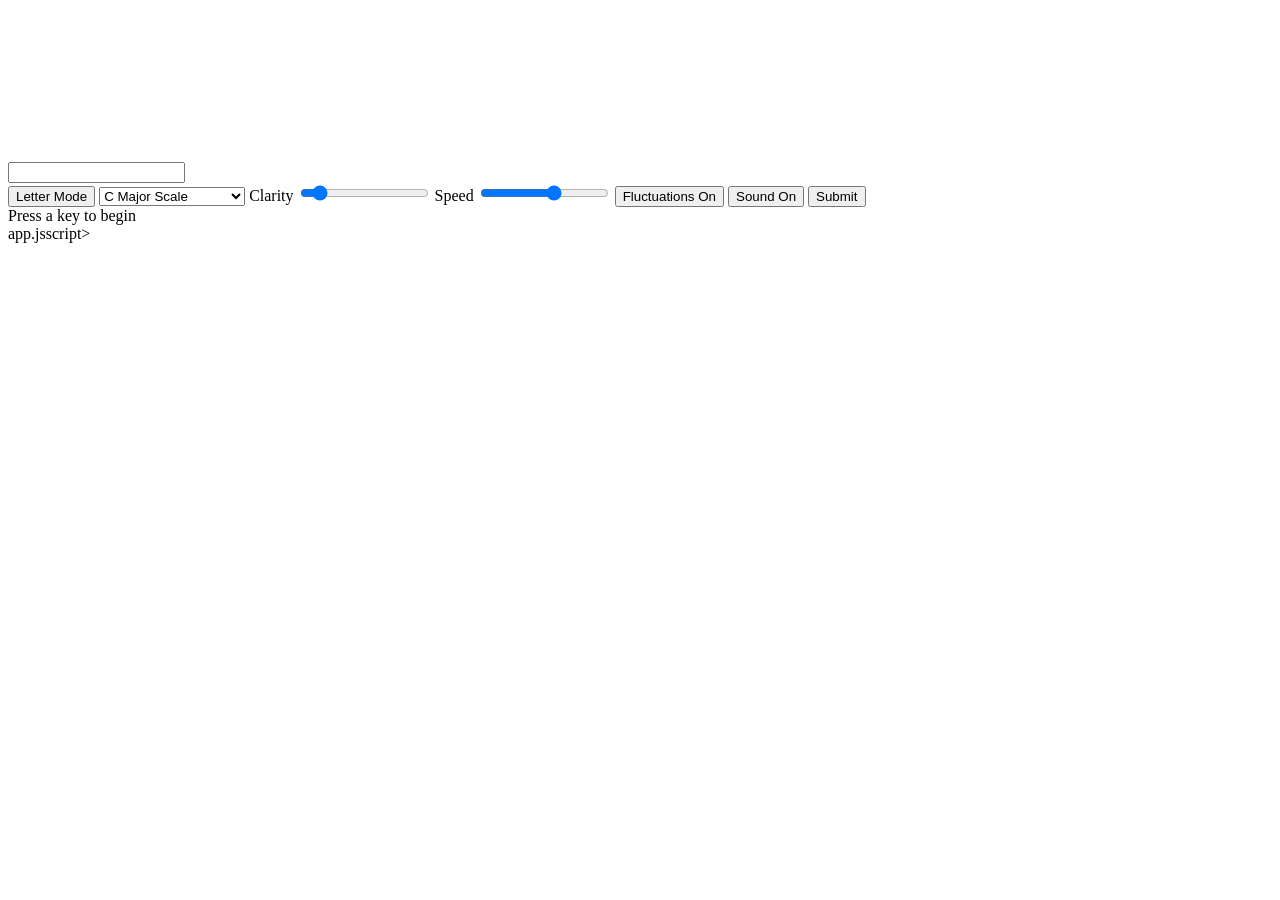
==== index.html @ 9a695ffb "Create index.html" ====
<!DOCTYPE html>
<html>
<head>
    <title>Ion Detector Visualizer</title>
    <link rel="stylesheet"dy>

<div id="wrapper">

    <canvas id="detector"></canvas>

    <div id="bits"></div>

    <div id="phrase"></div>

    <input id="textInput" type="text">

    <div class="controls">

        <button id="modeBtn">
            Letter Mode
        </button>

        <select id="soundScheme">
            <option>C Major Scale</option>
            <option>Space Laser Sounds</option>
            <option>ABC Song</option>
            <option>Smoke on the Water</option>
            <option>Oh Canada</option>
        </select>

        <label>
            Clarity
            <input
                type="range"
                id="clarity"
                min="0.5"
                max="5"
                step="0.1"
                value="1">
        </label>

        <label>
            Speed
            <input
                type="range"
                id="speed"
                min="0.2"
                max="5"
                step="0.1"
                value="3">
        </label>

        <button id="noiseBtn">
            Fluctuations On
        </button>

        <button id="muteBtn">
            Sound On
        </button>

        <button id="submitBtn">
            Submit
        </button>

    </div>

    <div id="status">
        Press a key to begin
    </div>

</div>

app.jsscript>

</body>
</html>
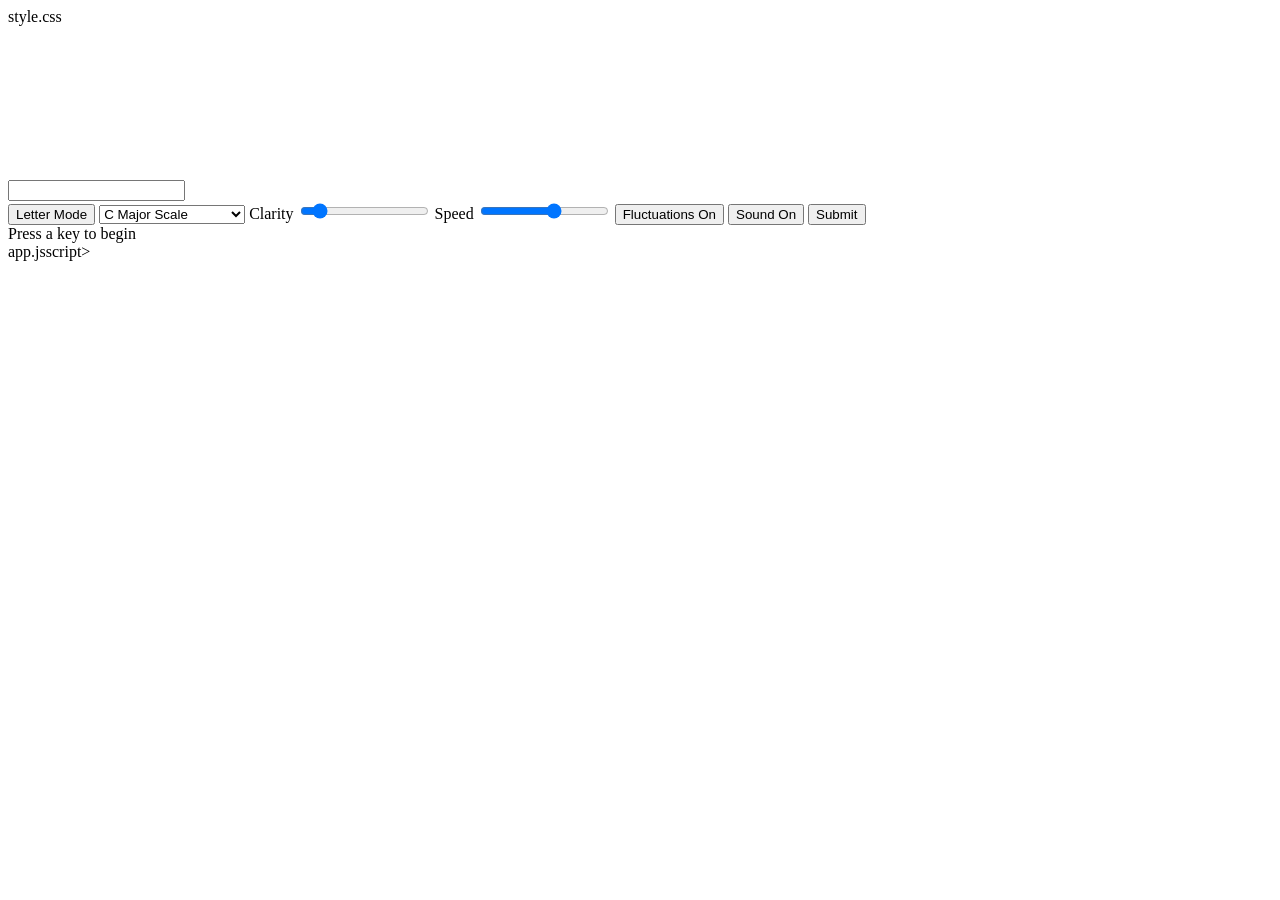
==== commit 76a50dc4: "Update index.html" ====
--- a/index.html
+++ b/index.html
@@ -1,8 +1,14 @@
 <!DOCTYPE html>
 <html>
+
 <head>
+    <meta charset="UTF-8">
     <title>Ion Detector Visualizer</title>
-    <link rel="stylesheet"dy>
+
+    style.css
+</head>
+
+<body>
 
 <div id="wrapper">
 
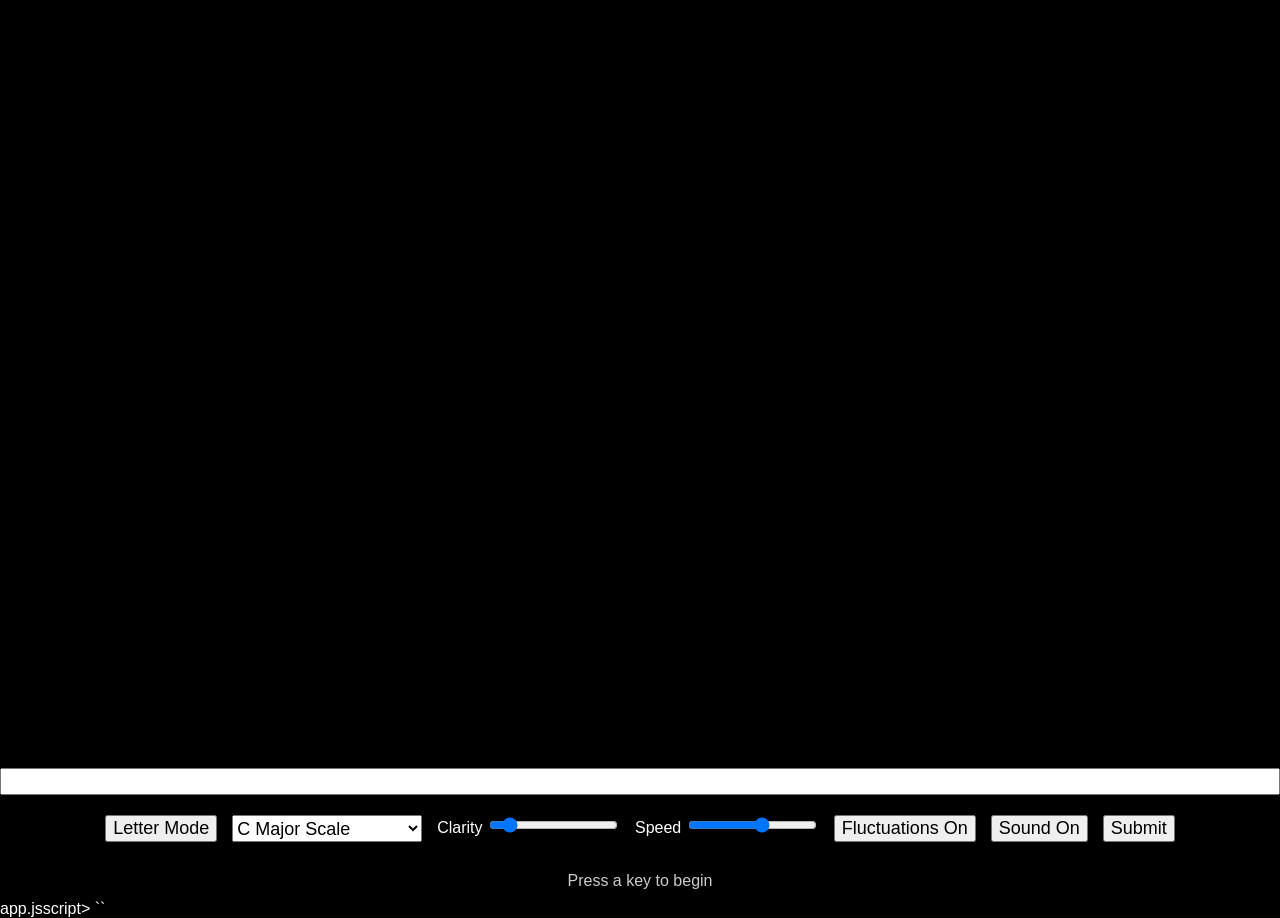
==== commit 325eef97: "Update index.html" ====
--- a/index.html
+++ b/index.html
@@ -5,7 +5,7 @@
     <meta charset="UTF-8">
     <title>Ion Detector Visualizer</title>
 
-    style.css
+    <link rel="stylesheet" href="style.css">
 </head>
 
 <body>
@@ -77,6 +77,7 @@
 </div>
 
 app.jsscript>
+``
 
 </body>
 </html>
--- a/style.css
+++ b/style.css
@@ -0,0 +1,81 @@
+html,
+body {
+
+    margin:0;
+    padding:0;
+    width:100%;
+    height:100%;
+
+    background:black;
+    color:white;
+
+    font-family:Arial;
+}
+
+#wrapper{
+
+    display:flex;
+    flex-direction:column;
+
+    height:100vh;
+}
+
+#detector{
+
+    flex:1;
+
+    background:black;
+
+    width:100%;
+}
+
+#bits{
+
+    display:flex;
+
+    justify-content:center;
+
+    gap:40px;
+
+    font-size:40px;
+
+    padding:10px;
+}
+
+#phrase{
+
+    text-align:center;
+
+    font-size:48px;
+
+    padding:20px;
+}
+
+.controls{
+
+    display:flex;
+
+    flex-wrap:wrap;
+
+    gap:15px;
+
+    justify-content:center;
+
+    padding:20px;
+}
+
+button,
+select,
+input{
+
+    font-size:18px;
+}
+
+#status{
+
+    text-align:center;
+
+    padding:10px;
+
+    color:#cccccc;
+}
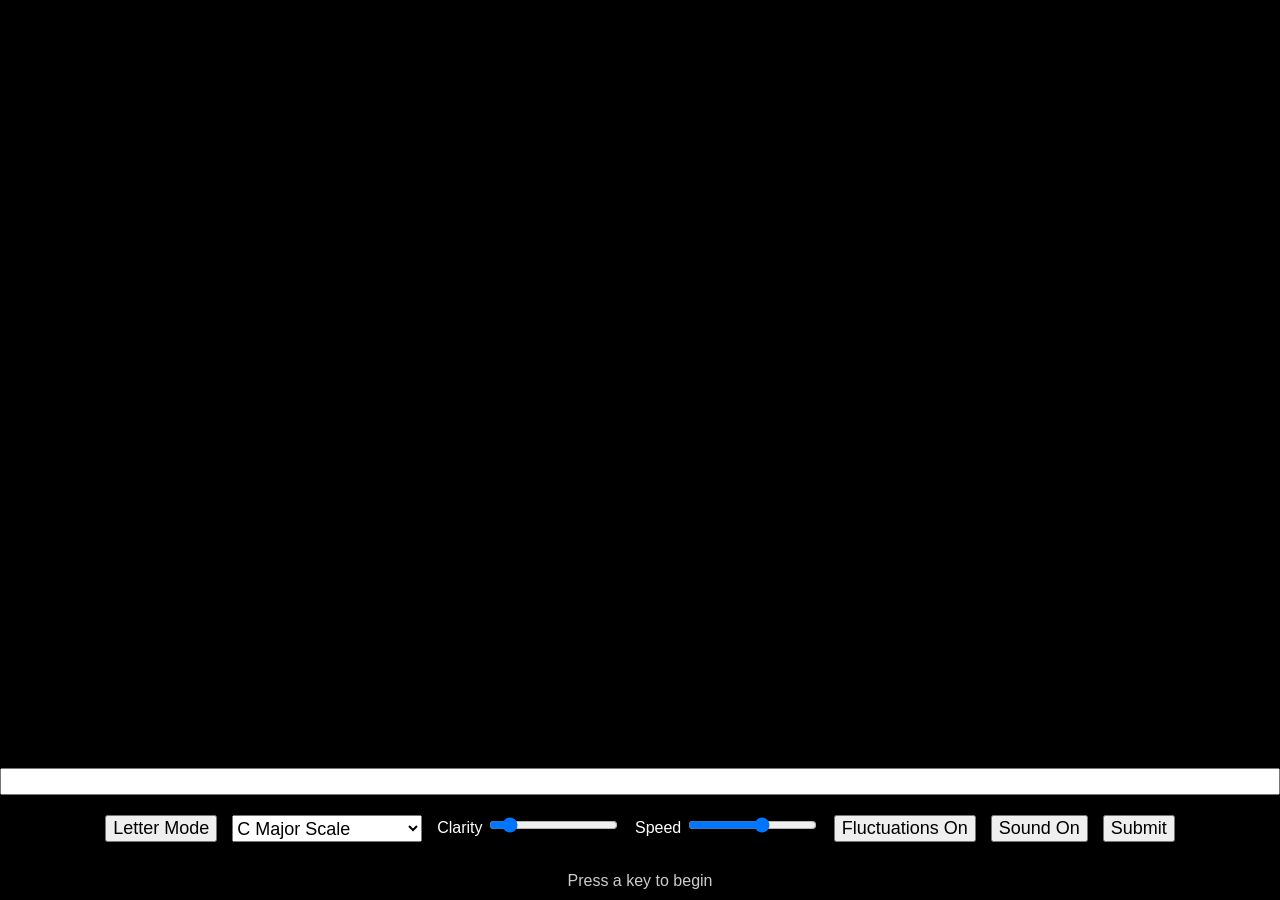
==== commit 1743a4aa: "Update index.html" ====
--- a/index.html
+++ b/index.html
@@ -76,8 +76,7 @@
 
 </div>
 
-app.jsscript>
-``
+<script src="app.js"></script>
 
 </body>
 </html>
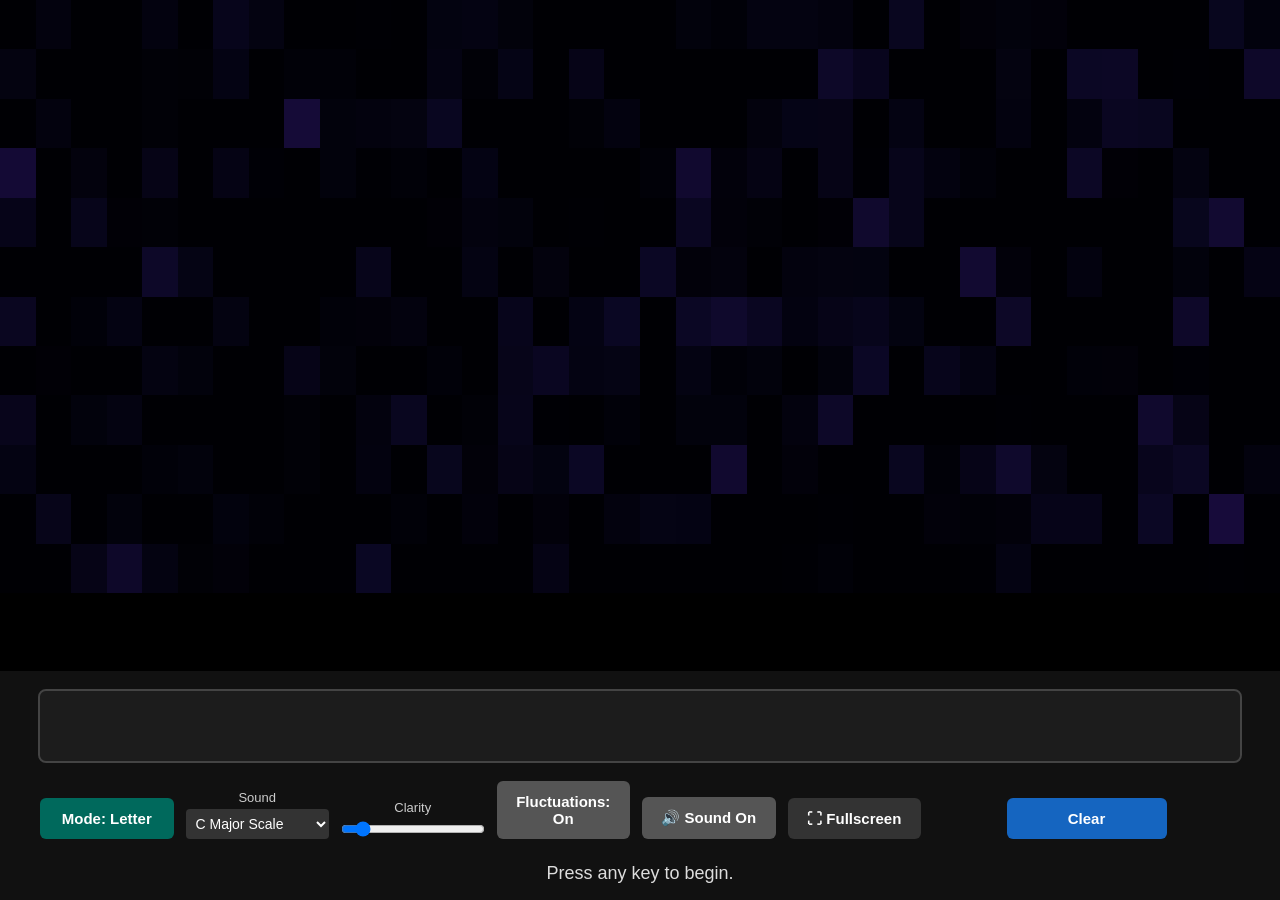
==== commit be957214: "Rename index (1).html to index.html" ====
--- a/index.html
+++ b/index.html
@@ -1,82 +1,48 @@
 <!DOCTYPE html>
-<html>
+<html lang="en">
+<head>
+<meta charset="UTF-8">
+<meta name="viewport" content="width=device-width, initial-scale=1.0">
+<title>Text &rarr; Ion Detector Visualizer</title>
+<link rel="stylesheet" href="style.css">
+</head>
+<body>
+<div id="app">
+  <div id="detectorArea">
+    <canvas id="ionCanvas"></canvas>
+    <div id="placeholderMsg"></div>
+  </div>
 
-<head>
-    <meta charset="UTF-8">
-    <title>Ion Detector Visualizer</title>
+  <div id="bitsRow"></div>
+  <div id="phraseRow"></div>
 
-    <link rel="stylesheet" href="style.css">
-</head>
+  <div id="controlsArea">
+    <input id="entryInput" type="text" autocomplete="off" spellcheck="false">
 
-<body>
+    <div class="controlsRow">
+      <button id="modeBtn" class="appBtn"></button>
 
-<div id="wrapper">
+      <div class="controlGroup">
+        <label>Sound</label>
+        <select id="soundSelect" class="appSelect"></select>
+      </div>
 
-    <canvas id="detector"></canvas>
+      <div class="controlGroup">
+        <label>Clarity</label>
+        <input id="claritySlider" type="range" min="0.5" max="5" step="0.1" value="1">
+      </div>
 
-    <div id="bits"></div>
+      <button id="noiseBtn" class="appBtn"></button>
+      <button id="muteBtn" class="appBtn">&#128266; Sound On</button>
+      <button id="fullscreenBtn" class="appBtn" style="background:#333;">&#9974; Fullscreen</button>
 
-    <div id="phrase"></div>
+      <div id="modeSpecificArea" style="display:flex; gap:12px; flex:2 1 260px; justify-content:center;"></div>
+    </div>
+  </div>
 
-    <input id="textInput" type="text">
-
-    <div class="controls">
-
-        <button id="modeBtn">
-            Letter Mode
-        </button>
-
-        <select id="soundScheme">
-            <option>C Major Scale</option>
-            <option>Space Laser Sounds</option>
-            <option>ABC Song</option>
-            <option>Smoke on the Water</option>
-            <option>Oh Canada</option>
-        </select>
-
-        <label>
-            Clarity
-            <input
-                type="range"
-                id="clarity"
-                min="0.5"
-                max="5"
-                step="0.1"
-                value="1">
-        </label>
-
-        <label>
-            Speed
-            <input
-                type="range"
-                id="speed"
-                min="0.2"
-                max="5"
-                step="0.1"
-                value="3">
-        </label>
-
-        <button id="noiseBtn">
-            Fluctuations On
-        </button>
-
-        <button id="muteBtn">
-            Sound On
-        </button>
-
-        <button id="submitBtn">
-            Submit
-        </button>
-
-    </div>
-
-    <div id="status">
-        Press a key to begin
-    </div>
-
+  <div id="statusArea"></div>
 </div>
 
-<script src="app.js"></script>
-
+<script src="script.js"></script>
 </body>
 </html>
--- a/style.css
+++ b/style.css
@@ -1,81 +1,149 @@
-html,
-body {
+  /* ===================================================================
+     LAYOUT / THEME
+     Mirrors the desktop (tkinter) version: a big detector image on top,
+     a row of 0/1 bit labels under it, a "phrase so far" line, then the
+     controls, then a status line.
+     =================================================================== */
+  html, body {
+    margin: 0;
+    height: 100%;
+    background: #000;
+    color: #ddd;
+    font-family: Helvetica, Arial, sans-serif;
+    overflow: hidden;
+  }
+  #app {
+    display: flex;
+    flex-direction: column;
+    height: 100vh;
+  }
 
-    margin:0;
-    padding:0;
-    width:100%;
-    height:100%;
+  /* --- Detector image + placeholder-on-error overlay --- */
+  #detectorArea {
+    flex: 6 1 0;
+    position: relative;
+    min-height: 0;
+    background: #000;
+  }
+  #ionCanvas {
+    width: 100%;
+    height: 100%;
+    display: block;
+    image-rendering: pixelated;      /* keep it blocky, like imshow's nearest-neighbor */
+    image-rendering: -moz-crisp-edges;
+    image-rendering: crisp-edges;
+  }
+  #placeholderMsg {
+    position: absolute;
+    inset: 0;
+    display: none;                   /* shown only if the ion CSVs fail to load */
+    align-items: center;
+    justify-content: center;
+    text-align: center;
+    color: #fff;
+    font-size: 16px;
+    white-space: pre-line;
+    padding: 24px;
+    box-sizing: border-box;
+  }
 
-    background:black;
-    color:white;
+  /* --- Row of 8 evenly-spaced 0/1 bit labels --- */
+  #bitsRow {
+    flex: 0 0 auto;
+    display: flex;
+    justify-content: space-evenly;
+    padding: 6px 40px 0 40px;
+  }
+  .bitCell {
+    flex: 1;
+    text-align: center;
+    font-family: "Courier New", monospace;
+    font-weight: bold;
+    font-size: clamp(16px, 2.4vw, 26px);
+    color: #fff;
+  }
 
-    font-family:Arial;
-}
+  /* --- "Phrase so far" line --- */
+  #phraseRow {
+    flex: 0 0 auto;
+    text-align: center;
+    padding: 10px 20px;
+    font-size: clamp(24px, 4vw, 40px);
+    min-height: 1.3em;
+    font-weight: bold;
+  }
+  #phraseRow .past { color: #808080; font-weight: normal; }
+  #phraseRow .current { color: #fff; font-weight: bold; }
 
-#wrapper{
+  /* --- Controls --- */
+  #controlsArea {
+    flex: 0 0 auto;
+    background: #111;
+    padding: 20px 40px 0 40px;
+  }
+  #entryInput {
+    width: 100%;
+    font-size: clamp(20px, 3vw, 36px);
+    text-align: center;
+    background: #1c1c1c;
+    color: #fff;
+    border: none;
+    border-radius: 6px;
+    padding: 14px;
+    box-sizing: border-box;
+    margin-bottom: 20px;
+  }
+  #entryInput:focus { outline: 2px solid #444; }
 
-    display:flex;
-    flex-direction:column;
+  .controlsRow {
+    display: flex;
+    gap: 12px;
+    flex-wrap: wrap;
+    align-items: flex-end;
+    justify-content: center;
+    padding-bottom: 20px;
+  }
+  .controlGroup {
+    flex: 1 1 120px;
+    min-width: 110px;
+    max-width: 220px;
+    display: flex;
+    flex-direction: column;
+    align-items: center;
+  }
+  .controlGroup label {
+    color: #ccc;
+    font-size: 13px;
+    margin-bottom: 4px;
+  }
+  button.appBtn {
+    flex: 1 1 110px;
+    min-width: 100px;
+    max-width: 220px;
+    padding: 12px 10px;
+    border: none;
+    border-radius: 6px;
+    color: #fff;
+    font-weight: bold;
+    font-size: 15px;
+    cursor: pointer;
+  }
+  select.appSelect {
+    width: 100%;
+    padding: 6px;
+    background: #333;
+    color: #fff;
+    border: none;
+    border-radius: 4px;
+    font-size: 14px;
+  }
+  input[type=range] { width: 100%; }
 
-    height:100vh;
-}
-
-#detector{
-
-    flex:1;
-
-    background:black;
-
-    width:100%;
-}
-
-#bits{
-
-    display:flex;
-
-    justify-content:center;
-
-    gap:40px;
-
-    font-size:40px;
-
-    padding:10px;
-}
-
-#phrase{
-
-    text-align:center;
-
-    font-size:48px;
-
-    padding:20px;
-}
-
-.controls{
-
-    display:flex;
-
-    flex-wrap:wrap;
-
-    gap:15px;
-
-    justify-content:center;
-
-    padding:20px;
-}
-
-button,
-select,
-input{
-
-    font-size:18px;
-}
-
-#status{
-
-    text-align:center;
-
-    padding:10px;
-
-    color:#cccccc;
-}
+  /* --- Status line --- */
+  #statusArea {
+    text-align: center;
+    color: #ddd;
+    padding: 4px 0 16px 0;
+    font-size: clamp(14px, 2vw, 18px);
+    background: #111;
+  }
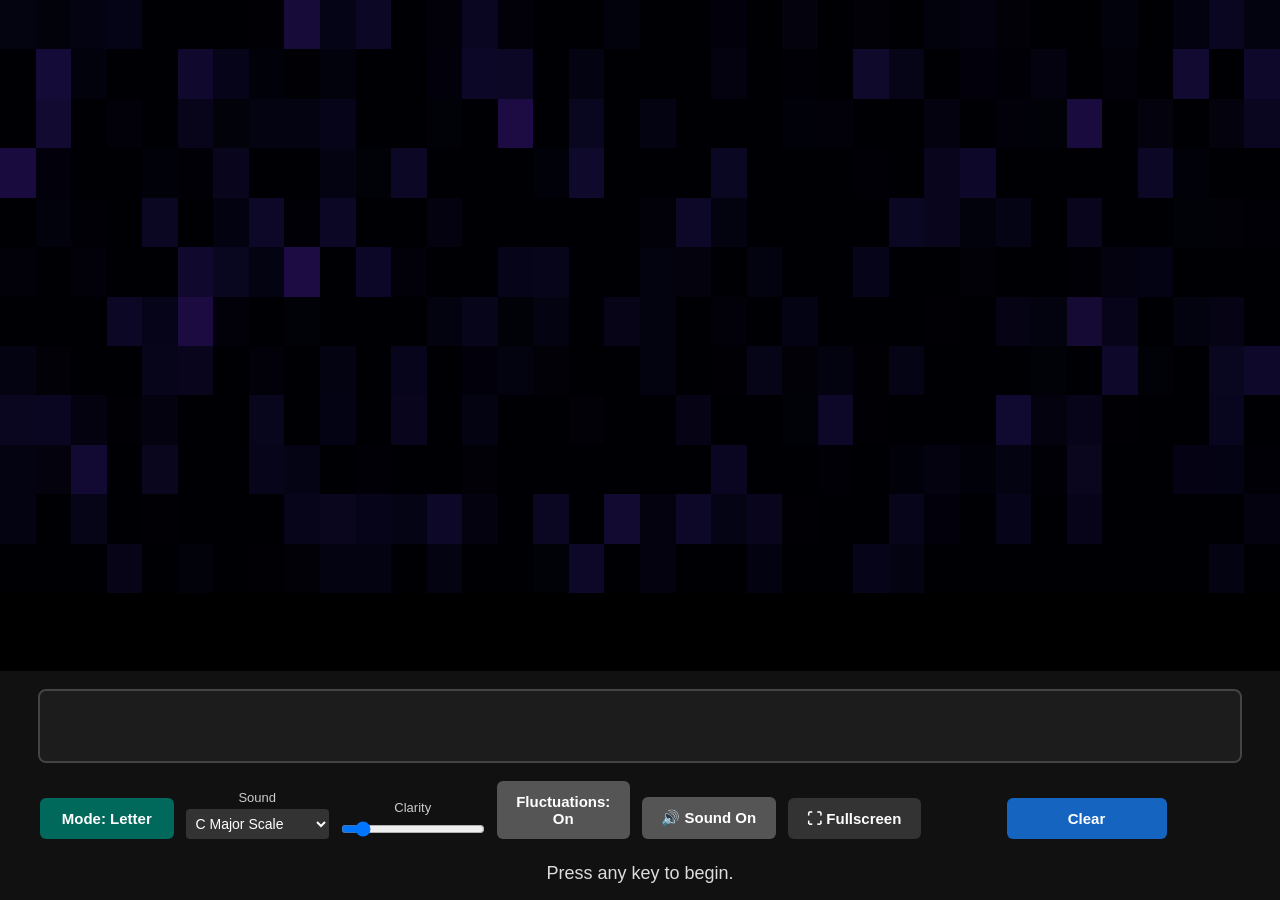
==== commit b9811d8e: "Rename index (2).html to index.html" ====
--- a/index.html
+++ b/index.html
@@ -4,7 +4,162 @@
 <meta charset="UTF-8">
 <meta name="viewport" content="width=device-width, initial-scale=1.0">
 <title>Text &rarr; Ion Detector Visualizer</title>
-<link rel="stylesheet" href="style.css">
+<style>
+  /* ===================================================================
+     LAYOUT / THEME
+     Mirrors the desktop (tkinter) version: a big detector image on top,
+     a row of 0/1 bit labels under it, a "phrase so far" line, then the
+     controls, then a status line.
+
+     This used to live in a separate style.css, but it's inlined here
+     instead so the page can never end up unstyled because that file
+     didn't get uploaded or its path didn't resolve -- there's now only
+     one thing (index.html) that has to be in the right place.
+     =================================================================== */
+  html, body {
+    margin: 0;
+    height: 100%;
+    background: #000;
+    color: #ddd;
+    font-family: Helvetica, Arial, sans-serif;
+    overflow: hidden;
+  }
+  #app {
+    display: flex;
+    flex-direction: column;
+    height: 100vh;
+  }
+
+  /* --- Detector image + placeholder-on-error overlay --- */
+  #detectorArea {
+    flex: 6 1 0;
+    position: relative;
+    min-height: 0;
+    background: #000;
+  }
+  #ionCanvas {
+    width: 100%;
+    height: 100%;
+    display: block;
+    image-rendering: pixelated;      /* keep it blocky, like imshow's nearest-neighbor */
+    image-rendering: -moz-crisp-edges;
+    image-rendering: crisp-edges;
+  }
+  #placeholderMsg {
+    position: absolute;
+    inset: 0;
+    display: none;                   /* shown only if the ion CSVs fail to load */
+    align-items: center;
+    justify-content: center;
+    text-align: center;
+    color: #fff;
+    font-size: 16px;
+    white-space: pre-line;
+    padding: 24px;
+    box-sizing: border-box;
+  }
+
+  /* --- Row of 8 evenly-spaced 0/1 bit labels --- */
+  #bitsRow {
+    flex: 0 0 auto;
+    display: flex;
+    justify-content: space-evenly;
+    padding: 6px 40px 0 40px;
+  }
+  .bitCell {
+    flex: 1;
+    text-align: center;
+    font-family: "Courier New", monospace;
+    font-weight: bold;
+    font-size: clamp(16px, 2.4vw, 26px);
+    color: #fff;
+  }
+
+  /* --- "Phrase so far" line --- */
+  #phraseRow {
+    flex: 0 0 auto;
+    text-align: center;
+    padding: 10px 20px;
+    font-size: clamp(24px, 4vw, 40px);
+    min-height: 1.3em;
+    font-weight: bold;
+  }
+  #phraseRow .past { color: #808080; font-weight: normal; }
+  #phraseRow .current { color: #fff; font-weight: bold; }
+
+  /* --- Controls --- */
+  #controlsArea {
+    flex: 0 0 auto;
+    background: #111;
+    padding: 20px 40px 0 40px;
+  }
+  #entryInput {
+    width: 100%;
+    font-size: clamp(20px, 3vw, 36px);
+    text-align: center;
+    background: #1c1c1c;
+    color: #fff;
+    border: none;
+    border-radius: 6px;
+    padding: 14px;
+    box-sizing: border-box;
+    margin-bottom: 20px;
+  }
+  #entryInput:focus { outline: 2px solid #444; }
+
+  .controlsRow {
+    display: flex;
+    gap: 12px;
+    flex-wrap: wrap;
+    align-items: flex-end;
+    justify-content: center;
+    padding-bottom: 20px;
+  }
+  .controlGroup {
+    flex: 1 1 120px;
+    min-width: 110px;
+    max-width: 220px;
+    display: flex;
+    flex-direction: column;
+    align-items: center;
+  }
+  .controlGroup label {
+    color: #ccc;
+    font-size: 13px;
+    margin-bottom: 4px;
+  }
+  button.appBtn {
+    flex: 1 1 110px;
+    min-width: 100px;
+    max-width: 220px;
+    padding: 12px 10px;
+    border: none;
+    border-radius: 6px;
+    color: #fff;
+    font-weight: bold;
+    font-size: 15px;
+    cursor: pointer;
+  }
+  select.appSelect {
+    width: 100%;
+    padding: 6px;
+    background: #333;
+    color: #fff;
+    border: none;
+    border-radius: 4px;
+    font-size: 14px;
+  }
+  input[type=range] { width: 100%; }
+
+  /* --- Status line --- */
+  #statusArea {
+    text-align: center;
+    color: #ddd;
+    padding: 4px 0 16px 0;
+    font-size: clamp(14px, 2vw, 18px);
+    background: #111;
+  }
+</style>
 </head>
 <body>
 <div id="app">
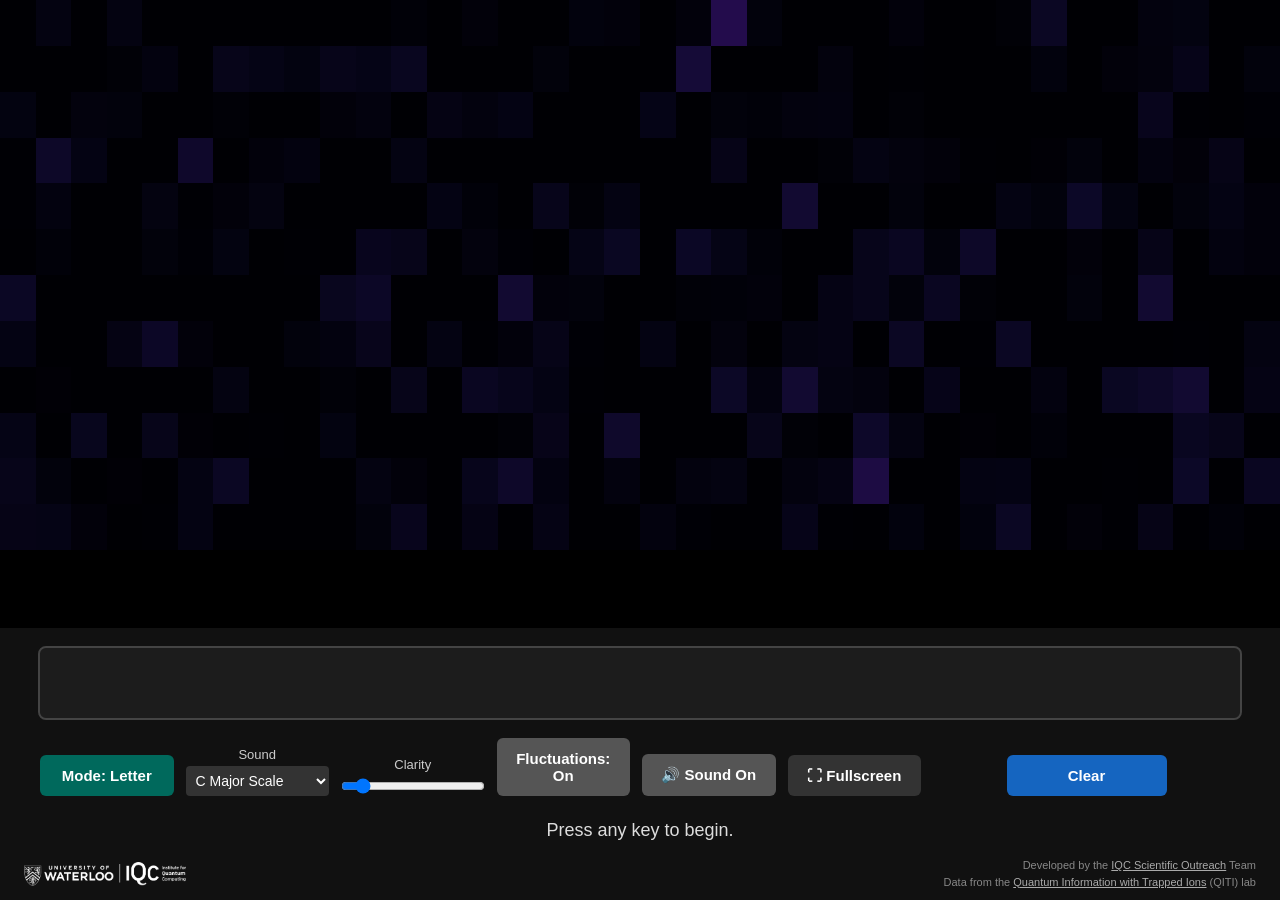
==== commit 3eb01101: "Add files via upload" ====
--- a/index.html
+++ b/index.html
@@ -159,6 +159,34 @@
     font-size: clamp(14px, 2vw, 18px);
     background: #111;
   }
+
+  /* --- Credits footer: logo lower-left, attribution text lower-right --- */
+  #creditsRow {
+    flex: 0 0 auto;
+    background: #111;
+    display: flex;
+    align-items: center;
+    justify-content: space-between;
+    gap: 16px;
+    padding: 0 24px 10px 24px;
+  }
+  #creditsLogo {
+    height: 24px;
+    display: block;
+  }
+  #creditsText {
+    text-align: right;
+    font-size: 11px;
+    line-height: 1.5;
+    color: #888;
+  }
+  #creditsText a {
+    color: #aaa;
+    text-decoration: underline;
+  }
+  #creditsText a:hover {
+    color: #fff;
+  }
 </style>
 </head>
 <body>
@@ -196,6 +224,16 @@
   </div>
 
   <div id="statusArea"></div>
+
+  <div id="creditsRow">
+    <a href="https://uwaterloo.ca/institute-for-quantum-computing/" target="_blank" rel="noopener noreferrer">
+      <img id="creditsLogo" src="logo.png" alt="University of Waterloo Institute for Quantum Computing">
+    </a>
+    <div id="creditsText">
+      <div>Developed by the <a href="https://uwaterloo.ca/institute-for-quantum-computing/outreach" target="_blank" rel="noopener noreferrer">IQC Scientific Outreach</a> Team</div>
+      <div>Data from the <a href="https://qiti.iqc.uwaterloo.ca/" target="_blank" rel="noopener noreferrer">Quantum Information with Trapped Ions</a> (QITI) lab</div>
+    </div>
+  </div>
 </div>
 
 <script src="script.js"></script>
